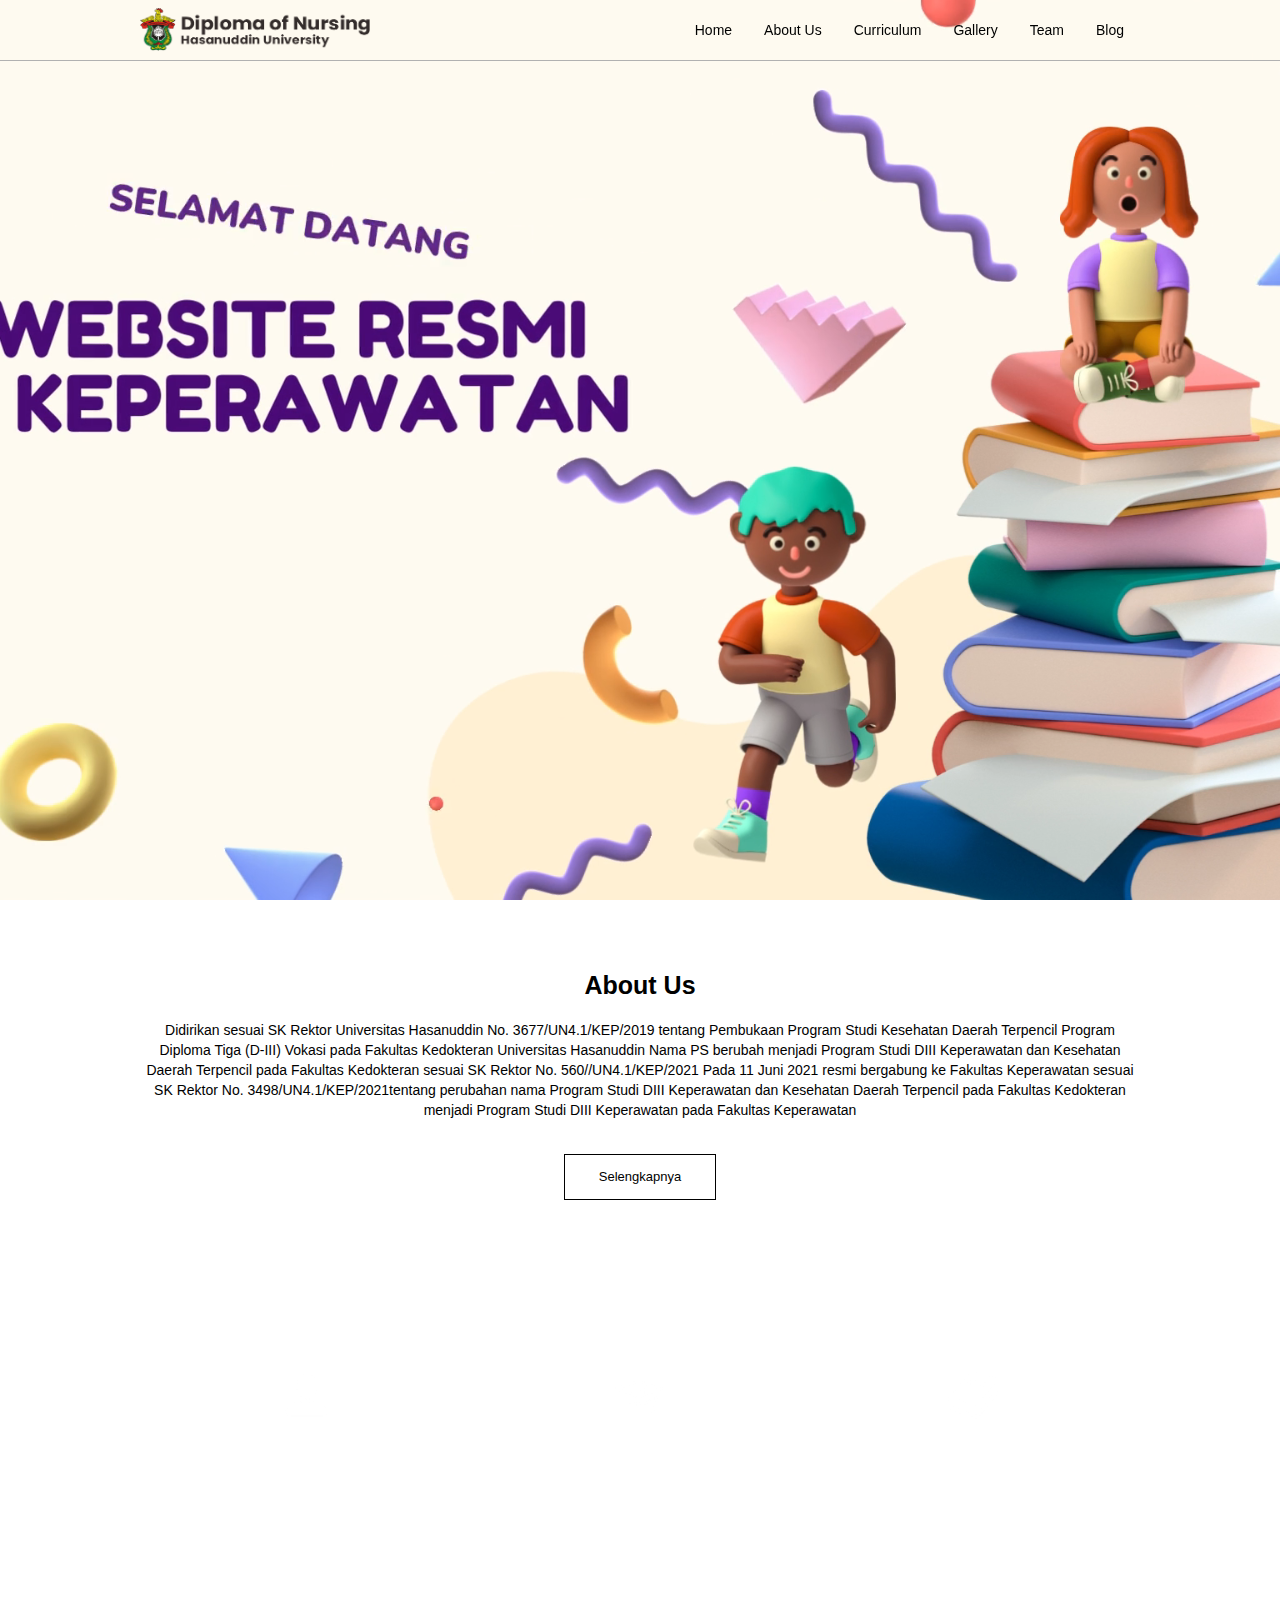
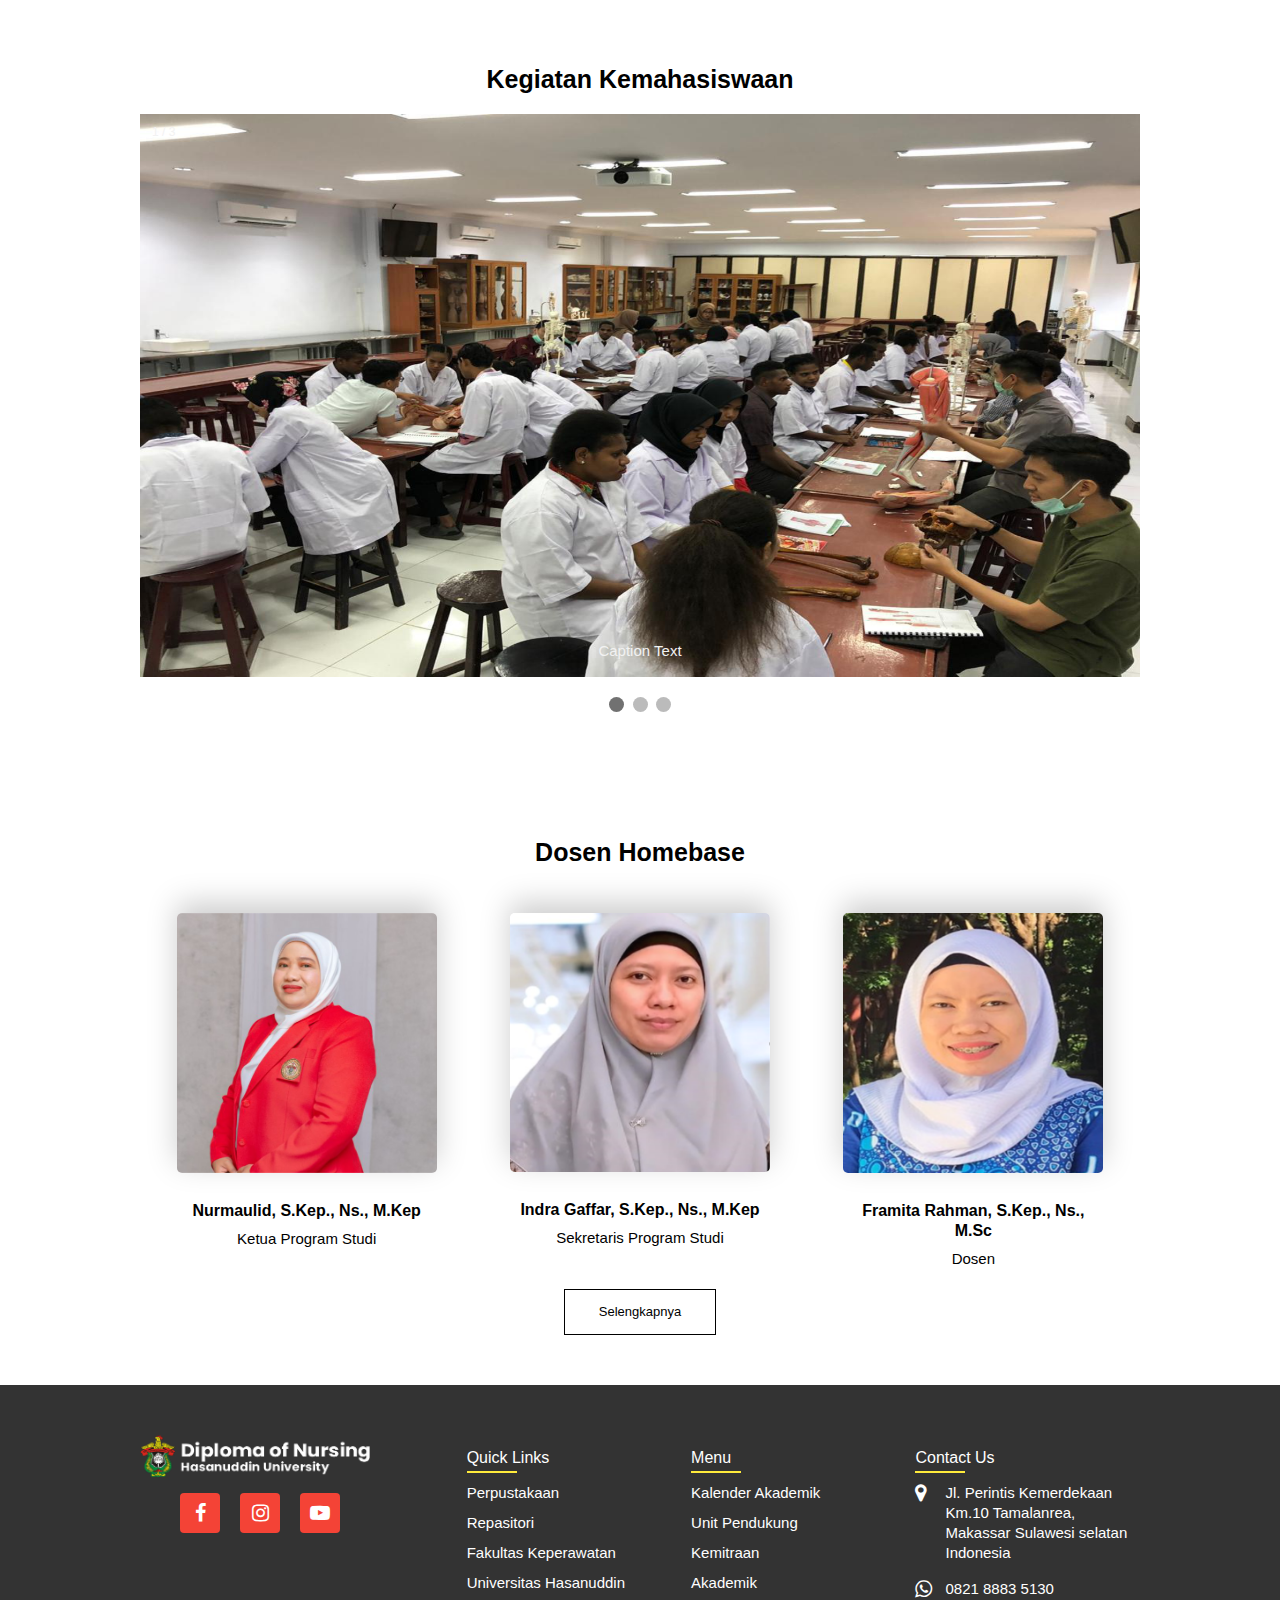
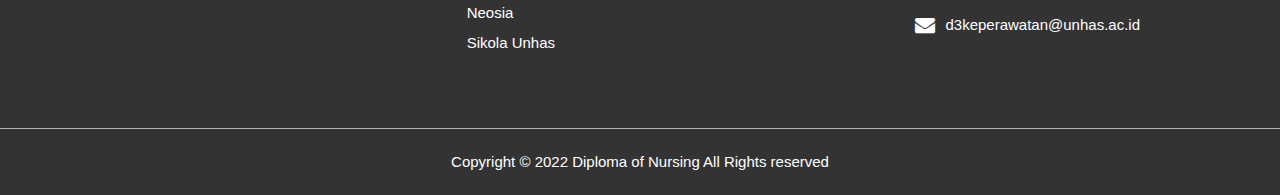
==== index.html @ bcc49b13 "Update index.html" ====
<!DOCTYPE html>
<html lang="en">
  <head>
    <meta charset="UTF-8" />
    <meta http-equiv="X-UA-Compatible" content="IE=edge" />
    <meta name="viewport" content="width=device-width, initial-scale=1.0" />
    <title>DIII Keperawatan Unhas</title>
    <link rel="icon" type="image/x-icon" href="gambar/logo.png" />
    <link rel="stylesheet" href="style.css" />
    <link rel="stylesheet" href="https://cdnjs.cloudflare.com/ajax/libs/font-awesome/4.7.0/css/font-awesome.min.css" />
    <link rel="stylesheet" href="https://cdnjs.cloudflare.com/ajax/libs/font-awesome/4.7.0/css/font-awesome.min.css">
  </head>
  <body>

  <!--Awal Navbar-->
    <nav>
      <div class="layar-dalam">
        <div class="logo">
          <a href=""><img src="gambar/logo2.png" class="putih" /></a>
          <a href=""><img src="gambar/logo2.png" class="hitam" /></a>
          </div>
          <div class="menu">
          <a href="#" class="tombol-menu">
            <span class="garis"></span>
            <span class="garis"></span>
            <span class="garis"></span>
          </a>
          <ul>
            <li><a href="index.html">Home</a></li>
            <li><a href="about.html">About Us</a></li>
            <li><a href="curriculum.html">Curriculum</a></li>
            <li><a href="gallery.html">Gallery</a></li>
            <li><a href="team.html">Team</a></li>
            <li><a href="#blog">Blog</a></li>
          </ul>
        </div>
      </div>
    </nav>
  <!--Akhir Navbar-->


  <!--Header-->
    <div class="layar-penuh">
      <header id="home">
        <div class="overlay"></div>
        <video autoplay muted loop>
          <source src="gambar/welcome.mp4" type="video/mp4"/>
        </video>
      </header>

  <!--Conten About Us-->
      <main>
        <section id="aboutus">
          <div class="layar-dalam">
            <h3>About Us</h3>
            <div class="konten-isi">
              <p>
                Didirikan sesuai SK Rektor Universitas Hasanuddin No. 3677/UN4.1/KEP/2019 tentang Pembukaan Program Studi Kesehatan Daerah Terpencil Program Diploma Tiga (D-III) Vokasi pada Fakultas Kedokteran Universitas Hasanuddin Nama PS
                berubah menjadi Program Studi DIII Keperawatan dan Kesehatan Daerah Terpencil pada Fakultas Kedokteran sesuai SK Rektor No. 560//UN4.1/KEP/2021 Pada 11 Juni 2021 resmi bergabung ke Fakultas Keperawatan sesuai SK Rektor No.
                3498/UN4.1/KEP/2021tentang perubahan nama Program Studi DIII Keperawatan dan Kesehatan Daerah Terpencil pada Fakultas Kedokteran menjadi Program Studi DIII Keperawatan pada Fakultas Keperawatan
              </p>
              <a href="about.html" class="hero-btn">Selengkapnya</a>
            </div>
        </section>

  <!--Conten Angka--> 
        <section class="abuabu" id="angka">
          <h3>D.III KEPERAWATAN DALAM ANGKA</h3>
          <div class="layar-dalam angka">
            <div>
              <img src="gambar/mahasiswa.png" />
              <h6>Jumlah Mahasiswa </h6>
              <p>112 mahasiswa terdiri dari 3 angkatan yaitu 2018,2019,dan 2020</p>
            </div>
            <div>
              <img src="gambar/alumni.png" />
              <h6>Jumlah Alumni</h6>
              <p>14 alumni pertama yang merupakan angkatan 2018</p>
            </div>
            <div>
              <img src="gambar/kurikulum.png" />
              <h6>Kurikulum</h6>
              <p>terdiri atas 114 SKS dengan jumlah mata kuliah 43</p>
            </div>
          </div>
        </section>

    <!--Conten Galery-->
    <section id="gallery">
      <h3>Kegiatan Kemahasiswaan</h3>
        <div class="slideshow-container">
          <div class="mySlides fade">
            <div class="numbertext">1 / 3</div>
            <img src="gambar/galery1.jpg" style="width:100%">
            <div class="text">Caption Text</div>
          </div>
          
          <div class="mySlides fade">
            <div class="numbertext">2 / 3</div>
            <img src="gambar/galery2.jpg" style="width:100%">
            <div class="text">Caption Two</div>
          </div>
          
          <div class="mySlides fade">
            <div class="numbertext">3 / 3</div>
            <img src="gambar/galery3.png" style="width:100%">
            <div class="text">Caption Three</div>
          </div>
          
          </div>
          <br>
          
          <div style="text-align:center">
            <span class="dot"></span> 
            <span class="dot"></span> 
            <span class="dot"></span> 
          </div>
          
          <script>
          let slideIndex = 0;
          showSlides();
          
          function showSlides() {
            let i;
            let slides = document.getElementsByClassName("mySlides");
            let dots = document.getElementsByClassName("dot");
            for (i = 0; i < slides.length; i++) {
              slides[i].style.display = "none";  
            }
            slideIndex++;
            if (slideIndex > slides.length) {slideIndex = 1}    
            for (i = 0; i < dots.length; i++) {
              dots[i].className = dots[i].className.replace(" active", "");
            }
            slides[slideIndex-1].style.display = "block";  
            dots[slideIndex-1].className += " active";
            setTimeout(showSlides, 2000); // Change image every 2 seconds
          }
          </script>
      </section>
      
    <!--Conten Team--> 
        <section id="team">
          <div class="layar-dalam">
            <h3>Dosen Homebase</h3>
            <div class="tim">
              <div>
                <img src="gambar/ulid.png" />
                <h6>Nurmaulid, S.Kep., Ns., M.Kep</h6>
                <span>Ketua Program Studi</span>
              </div>
              <div>
                <img src="gambar/indra.png" />
                <h6>Indra Gaffar, S.Kep., Ns., M.Kep</h6>
                <span>Sekretaris Program Studi</span>
              </div>
              <div>
                <img src="gambar/mita.png" />
                <h6>Framita Rahman, S.Kep., Ns., M.Sc</h6>
                <span>Dosen</span>
              </div>
            </div>
            <a href="team.html" class="hero-btn">Selengkapnya</a>
          </div>
        </section>


<!--Awal Footer-->
<footer>
  <div class="layar-dalam">
    <div class="container">
      <div class="sec aboutus">
        <img src="gambar/logo1.png" alt="">
        <ul class="sci">
          <li><a href="#"><i class="fa fa-facebook"></i></a></li>
          <li><a href="#"><i class="fa fa-instagram"></i></a></li>
          <li><a href="#"><i class="fa fa-youtube-play"></i></a></li>
        </ul>
      </div>
      <div class="sec quicklinks">
        <h2>Quick Links</h2>
        <ul>
          <li><a href="https://library.unhas.ac.id/">Perpustakaan</a></li>
          <li><a href="http://repository.unhas.ac.id/">Repasitori</a></li>
          <li><a href="https://nursing.unhas.ac.id/">Fakultas Keperawatan</a></li>
          <li><a href="https://www.unhas.ac.id/">Universitas Hasanuddin</a></li>
          <li><a href="https://neosia.unhas.ac.id/">Neosia</a></li>
          <li><a href="https://sikola.unhas.ac.id/">Sikola Unhas</a></li>
        </ul>
      </div>
      <div class="sec quicklinks">
        <h2>Menu</h2>
        <ul>
          <li><a href="https://www.unhas.ac.id/kalender-akademik/">Kalender Akademik</a></li>
          <li><a href="#">Unit Pendukung</a></li>
          <li><a href="#">Kemitraan</a></li>
          <li><a href="#">Akademik</a></li>
      </ul>
      </div>
      <div class="sec contact">
        <h2>Contact Us</h2>
        <ul class="info">
          <li>
            <span><i class="fa fa-map-marker"></i></span>
            <span>Jl. Perintis Kemerdekaan Km.10 Tamalanrea, Makassar Sulawesi selatan Indonesia</span>
          </li>
          <li>
            <span><i class="fa fa-whatsapp"></i></span><a href="https://wa.me/082188835130">0821 8883 5130</a>
          </li>
          <li>
            <span><i class="fa fa-envelope" aria-hidden="true"></i></span><a href="mailto:d3keperawatan@unhas.ac.id">d3keperawatan@unhas.ac.id</a>
          </li>
        </ul>
      </div>
    </div>
  </div>
</footer>
  <div class="copyrightText">
    <p>Copyright © 2022 Diploma of Nursing All Rights reserved </p>
  </div>
    <script src="https://code.jquery.com/jquery-3.6.0.min.js" integrity="sha256-/xUj+3OJU5yExlq6GSYGSHk7tPXikynS7ogEvDej/m4=" crossorigin="anonymous"></script>
    <script src="javascript.js"></script>
  </body>
</html>
<!--Akhir Footer-->
---- style.css ----
/* Pengaturan Umum */
* {
  font-family: 'Poppins', sans-serif;
  line-height: 20px;
  font-size: 15px;
}

html {
  margin: 0;
  padding: 0;
  scroll-behavior: smooth;
}
body {
  margin: 0px;
  padding: 0px;
}
.layar-dalam {
  width: 1000px;
  margin: auto;
}
.layar-penuh {
  width: 100%;
}

/* pengaturan Navbar */
nav {
  z-index: 100;
  color: #fff;
  text-align: center;
  position: fixed;
  border-bottom: 1px solid #b1b1b1;
  line-height: 60px;
  width: 100%;
  transition: background-color 0.5s ease;
}
nav.putih {
  background-color: #fff;
}
nav .logo {
  float: left;
  position: relative;
  line-height: 55px;
  text-align: center;
}
nav .logo img {
  vertical-align: middle;
  width: 230px;
}

nav .menu {
  float: right;
  height: 60px;
  max-width: 600px;
}

nav .menu ul {
  list-style-type: none;
  margin: 0;
  padding: 0;
  display: flex;
}

nav .menu ul li {
  list-style-type: none;
  float: left;
  line-height: 60px;
}

nav ul li a {
  color: black;
  text-align: center;
  padding: 0px 16px 0px 16px;
  text-decoration: none;
  font-size: 14px;
}

nav ul li a:hover {
  text-decoration: underline;
}

/* Pengaturan Header */
header {
  position: relative;
  height: 100vh;
  width: 100%;
  overflow: hidden;
  z-index: 2;
}
header video {
  position: absolute;
  top: 0;
  left: 0;
  object-fit: cover;
  z-index: -2;
  width: 100%;
  height: 100%;
}
header .intro {
  z-index: 100;
  color: #fff;
  text-align: center;
  position: relative;
  top: 50%;
}
header .intro h3 {
  font-size: 50px;
  margin: 0;
  padding: 0;
}
.tombol {
  background-color: #c86b85;
  height: 40px;
  line-height: 42px;
  color: #fff;
  text-decoration: none;
  display: inline-block;
  padding: 0px 20px 0px 20px;
  font-size: 15px;
  border-radius: 4px;
}
header .overlay {
  position: absolute;
  top: 0;
  left: 0;
  background-color: #000;
  opacity: 50%;
  z-index: -1;
}
.tombol-menu {
  position: absolute;
  top: 1.7rem;
  right: 1rem;
  flex-direction: column;
  justify-content: space-between;
  width: 30px;
  height: 20px;
}
.tombol-menu .garis {
  height: 3px;
  background-color: #fff;
}
section {
  padding: 50px 0px 50px 0px;
}
section h3 {
  font-size: 25px;
  text-align: center;
}
section p {
  font-size: 14px;
  text-align: center;
}
section h3::after {
  content: '';
  width: 52px;
  display: block;
  margin: 20px auto;
}
@media screen and (max-width: 991.98px) {
  header {
    height: 40vh;
  }
}

/* Pengaturan Sub-header */
.sub-header {
  height: 40vh;
  width: 100%;
  background-image: linear-gradient(rgba(4, 9, 30, 0.7), rgba(4, 9, 30, 0.7)), url(gambar/banner.png);
  background-position: center;
  background-size: cover;
  text-align: center;
  color: #fff;
}
.sub-header h1 {
  margin-top: 100px;
  text-align: center;
  font-size: 50px;
}
@media screen and (max-width: 991.98px) {
  .sub-header h1 {
    font-size: 25px;
  }
}

/*----text box----*/
.text-box {
  width: 100%;
  color: #fff;
  position: absolute;
  top: 50%;
  left: 50%;
  transform: translate(-50%, -50%);
  text-align: center;
}
.text-box h1 {
  font-size: 62px;
}
.text-box p {
  margin: 20px 0 40px;
  font-size: 14px;
  color: #fff;
}
.hero-btn {
  display: inline-block;
  text-decoration: none;
  color: black;
  border: 1px solid black;
  padding: 12px 34px;
  font-size: 13px;
  background: transparent;
  position: relative;
  cursor: pointer;
  margin-top: 2%;
}
.hero-btn:hover {
  border: 1px solid #f44336;
  background: #f44336;
  transition: 1s;
}

nav .fa {
  display: none;
}

@media screen and (max-width: 991.98px) {
  .text-box h1 {
    font-size: 25px;
    position: relative;
  }
}
/*----------Gallery--------*/
* {
  box-sizing: border-box;
}
body {
  font-family: Verdana, sans-serif;
}
.mySlides {
  display: none;
}
img {
  vertical-align: middle;
  width: 100px;
}

/* Slideshow container */
.slideshow-container {
  max-width: 1000px;
  position: relative;
  margin: auto;
}

/* Caption text */
.text {
  color: #f2f2f2;
  font-size: 15px;
  padding: 8px 12px;
  position: absolute;
  bottom: 8px;
  width: 100%;
  text-align: center;
}

/* Number text (1/3 etc) */
.numbertext {
  color: #f2f2f2;
  font-size: 12px;
  padding: 8px 12px;
  position: absolute;
  top: 0;
}

/* The dots/bullets/indicators */
.dot {
  height: 15px;
  width: 15px;
  margin: 0 2px;
  background-color: #bbb;
  border-radius: 50%;
  display: inline-block;
  transition: background-color 0.6s ease;
}

.active {
  background-color: #717171;
}

/* Fading animation */
.fade {
  animation-name: fade;
  animation-duration: 1.5s;
}

@keyframes fade {
  from {
    opacity: 0.4;
  }
  to {
    opacity: 1;
  }
}

/* On smaller screens, decrease text size */
@media only screen and (max-width: 300px) {
  .text {
    font-size: 11px;
  }
}

/* Pengaturan Umum Conten */
#aboutus,
#team,
#blog {
  text-align: center;
}
section p.ringkasan {
  font-style: italic;
  font-size: 18px;
  color: #ababab;
}
section .konten-isi p {
  font-style: normal;
}
section .konten-isi ol {
  text-align: justify;
}
nav.putih {
  background-color: #fff;
}
nav.putih .tombol-menu .garis {
  background-color: #333;
}
nav.putih ul li a {
  color: #333;
}
nav .logo img.hitam {
  display: none;
}
section.abuabu {
  background-image: linear-gradient(rgba(4, 9, 30, 0.7), rgba(4, 9, 30, 0.7)), url(gambar/banner.png);
  background-attachment: fixed;
  background-position: center;
  background-size: cover;
  color: white;
}
.abu-abu h3 {
  font-size: 25px;
  text-align: center;
}
/* Pengaturan Conten */
.angka,
.tim,
.blog {
  display: flex;
  flex-direction: row;
  justify-content: space-around;
}
.angka h6,
.tim h6 {
  margin: 0px;
  margin-top: 20px;
  padding: 8px;
  font-size: 16px;
  font-weight: bold;
}
.angka img {
  width: 50px;
}
.angka div,
.tim div {
  text-align: center;
  width: 26%;
}
.tim img {
  width: 100%;
  box-shadow: 0px -10px 30px #ccc;
  border-radius: 5px;
  margin-top: 10%;
}
.blog .area {
  width: 47%;
  box-shadow: 0px -10px 30px #ccc;
  border-radius: 5px;
  display: flex;
  flex-direction: row;
  justify-content: space-between;
}
.blog div.area div {
  width: 50%;
}
.blog .area .gambar {
  border-radius: 5px 0px 0px 5px;
  background-repeat: no-repeat;
  background-size: cover;
  background-position: center;
  height: 300px;
}
.blog .area .text article {
  padding: 40px;
}
.blog .area .text article h4 {
  margin: 0px;
}
.blog .area .text article a {
  color: #333;
  text-decoration: none;
  transition: color 0.5s ease;
}
.blog .area .text article a:hover {
  color: #ccc;
}

@media screen and (max-width: 991.98px) {
  .layar-dalam {
    width: 90%;
  }
  nav .menu ul {
    display: none;
    margin-top: 60px;
    position: absolute;
    top: 0;
    left: 0;
    width: 100%;
  }
  nav .menu ul li {
    width: 100%;
    border-bottom: 1px solid #ccc;
    background-color: #fff;
    line-height: 40px;
  }
  nav .menu ul li a {
    color: #333;
  }
  .tombol-menu {
    display: flex;
  }
  .blog .area {
    display: block;
  }
  .blog div.area div {
    width: 100%;
  }
  .blog .area .gambar {
    border-radius: 5px 5px 0px 0px;
    height: 200px;
  }
  .angka {
    display: block;
  }
  .angka div {
    width: 100%;
    padding-bottom: 30px;
  }
}

/*------Pengaturan curriculum--------*/
table,
th,
td {
  border: 1px solid black;
  border-collapse: collapse;
  text-align: center;
}
.tabel h1 {
  font-size: 20px;
  margin-top: 5%;
  text-align: center;
  color: red;
}

/*----------Footer---------*/
footer {
  position: relative;
  width: 100%;
  height: auto;
  padding: 50px 100px;
  background: #333;
}
footer h2 {
  font-size: 16px;
}
footer .container {
  width: 100%;
  display: grid;
  grid-template-columns: 1.5fr 1fr 1fr 1fr;
  grid-gap: 20px;
}
footer .container img {
  width: 230px;
}
footer .container .sec h2 {
  position: relative;
  color: #fff;
  font-weight: 500;
  margin-bottom: 15px;
}
footer .container .sec h2::before {
  content: '';
  position: absolute;
  bottom: -5px;
  left: 0;
  width: 50px;
  height: 2px;
  background: #ffeb3b;
}
.sci {
  margin-top: 20;
  display: grid;
  grid-template-columns: repeat(4, 50px);
  grid-gap: 10px;
}
.sci li {
  list-style: none;
}
.sci li a {
  display: inline-block;
  width: 40px;
  height: 40px;
  background: #f44336;
  display: grid;
  align-content: center;
  justify-content: center;
  text-decoration: none;
  border-radius: 4px;
}
.sci li a:hover {
  background: #fc807e;
}
.sci li a .fa {
  color: #fff;
  font-size: 20px;
}
.quicklinks {
  position: relative;
}
.quicklinks li {
  list-style: none;
}
.quicklinks li a {
  color: #fff;
  text-decoration: none;
  margin-bottom: 10px;
  display: inline-block;
  margin-left: -40px;
}
.quicklinks li a:hover {
  color: #ffeb3b;
}
.info {
  position: relative;
}
.info li {
  display: grid;
  grid-template-columns: 30px 1fr;
  margin-bottom: 16px;
  margin-left: -40px;
}
.info li span:nth-child(1) {
  color: #fff;
  font-size: 20px;
}
.info li span {
  color: #fff;
}
.info a {
  color: #fff;
  text-decoration: none;
}
.info a:hover {
  color: #ffeb3b;
}
.copyrightText {
  width: 100%;
  background: #333;
  padding: 8px 100px;
  text-align: center;
  color: #fff;
  border-top: 1px solid #b1b1b1;
}

@media (max-width: 991px) {
  footer {
    padding: 40px;
  }
  footer.container {
    grid-template-columns: repeat(2, 1fr);
  }
  .copyrightText {
    width: 100%;
    background: #333;
    padding: 8px 40px;
  }
}
@media (max-width: 768px) {
  footer .container {
    grid-template-columns: repeat(1, 1fr);
  }
}
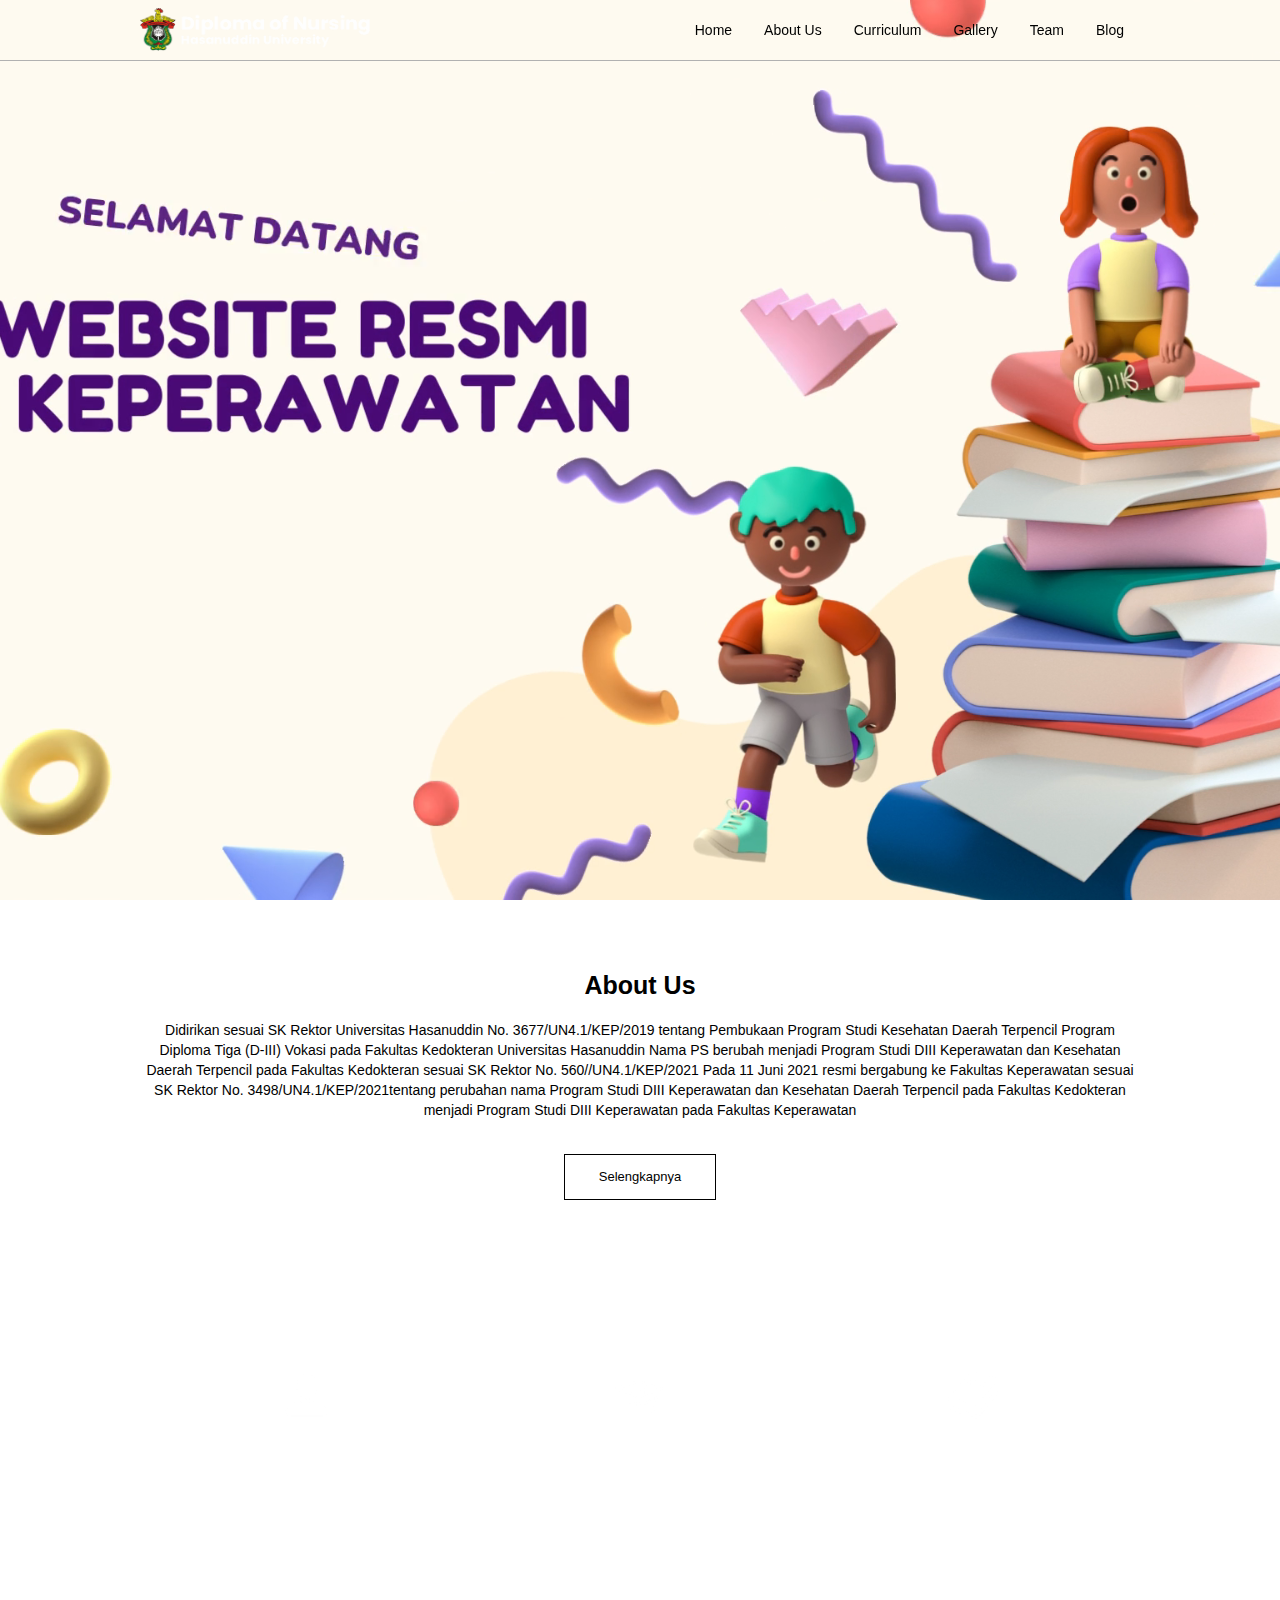
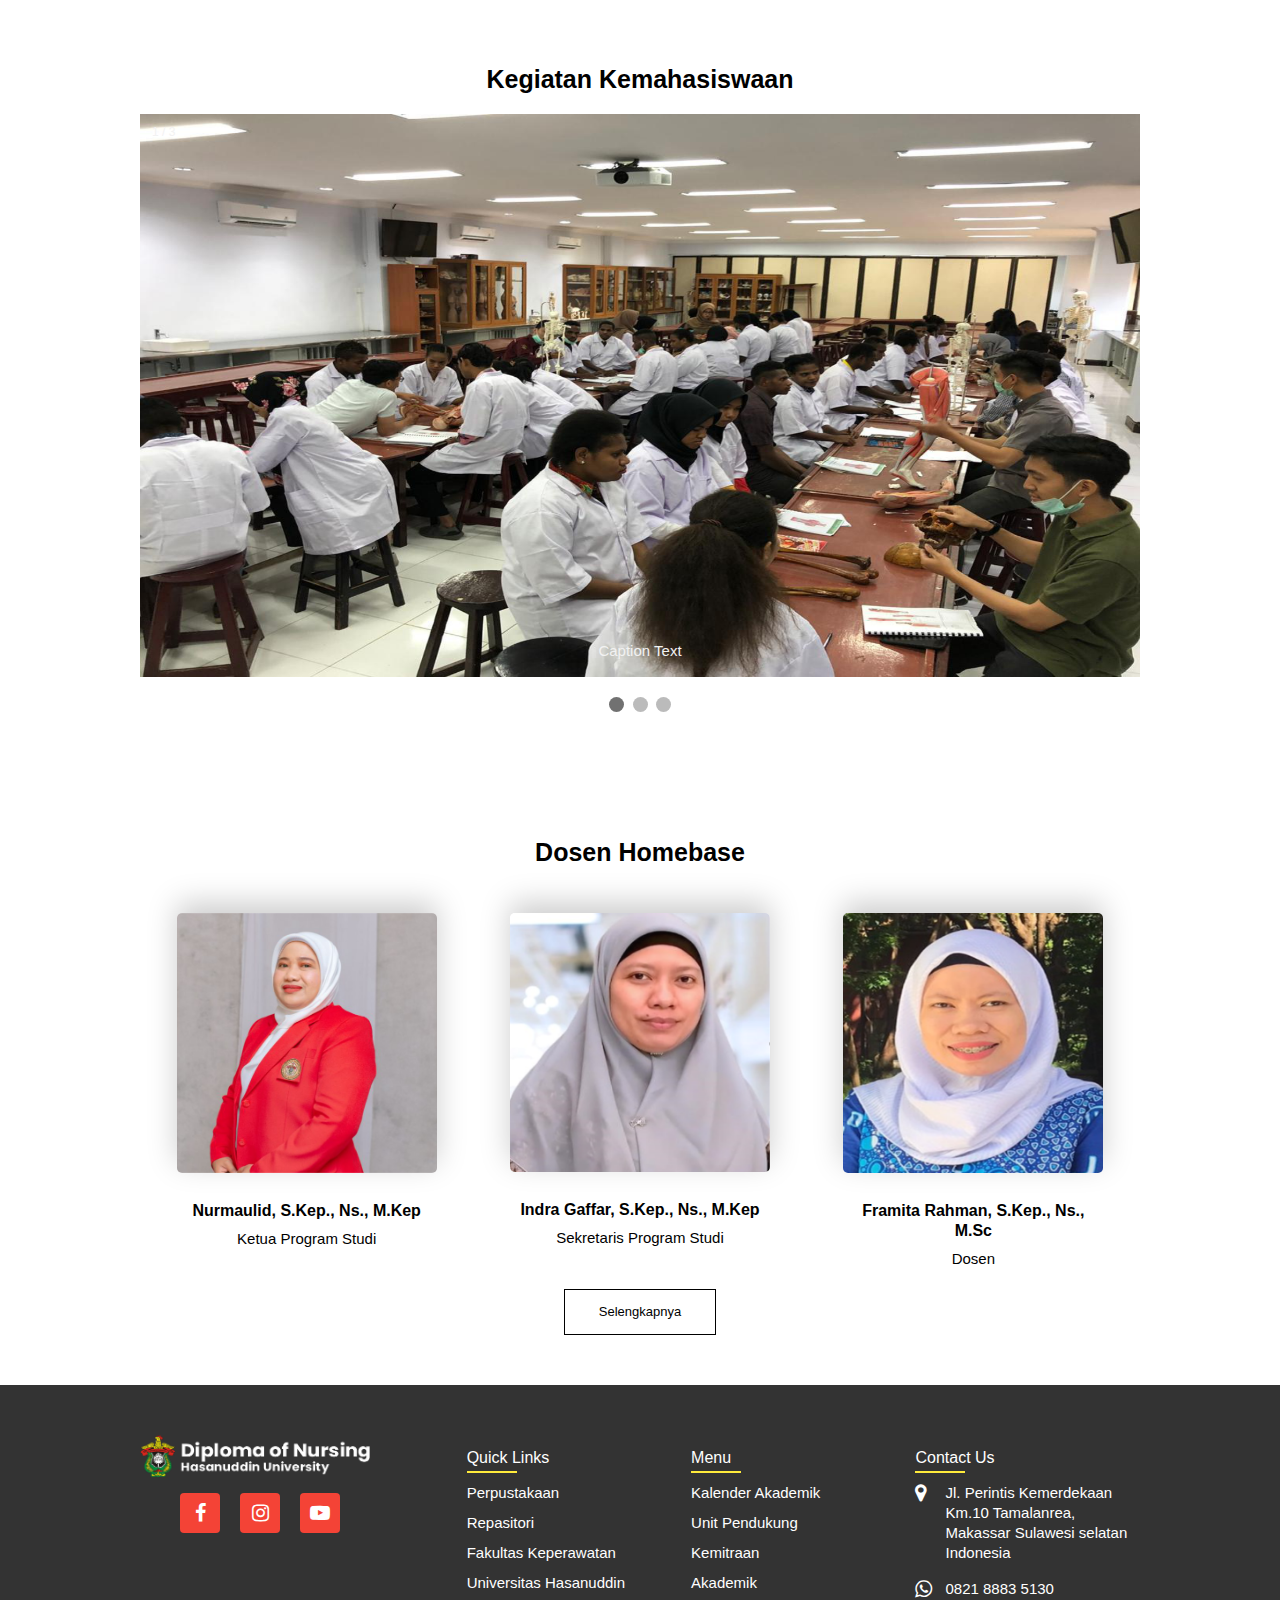
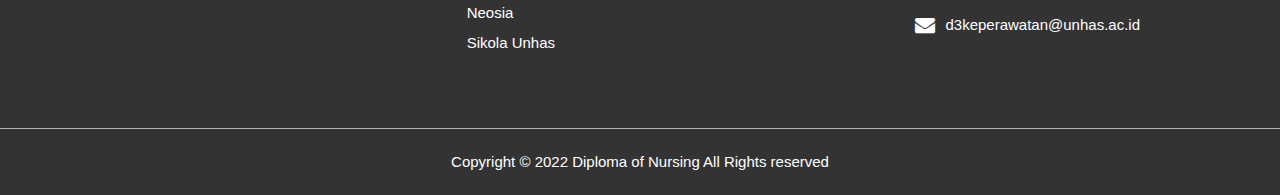
==== commit 3752bc60: "Update index.html" ====
--- a/index.html
+++ b/index.html
@@ -16,7 +16,7 @@
     <nav>
       <div class="layar-dalam">
         <div class="logo">
-          <a href=""><img src="gambar/logo2.png" class="putih" /></a>
+          <a href=""><img src="gambar/logo1.png" class="putih" /></a>
           <a href=""><img src="gambar/logo2.png" class="hitam" /></a>
           </div>
           <div class="menu">
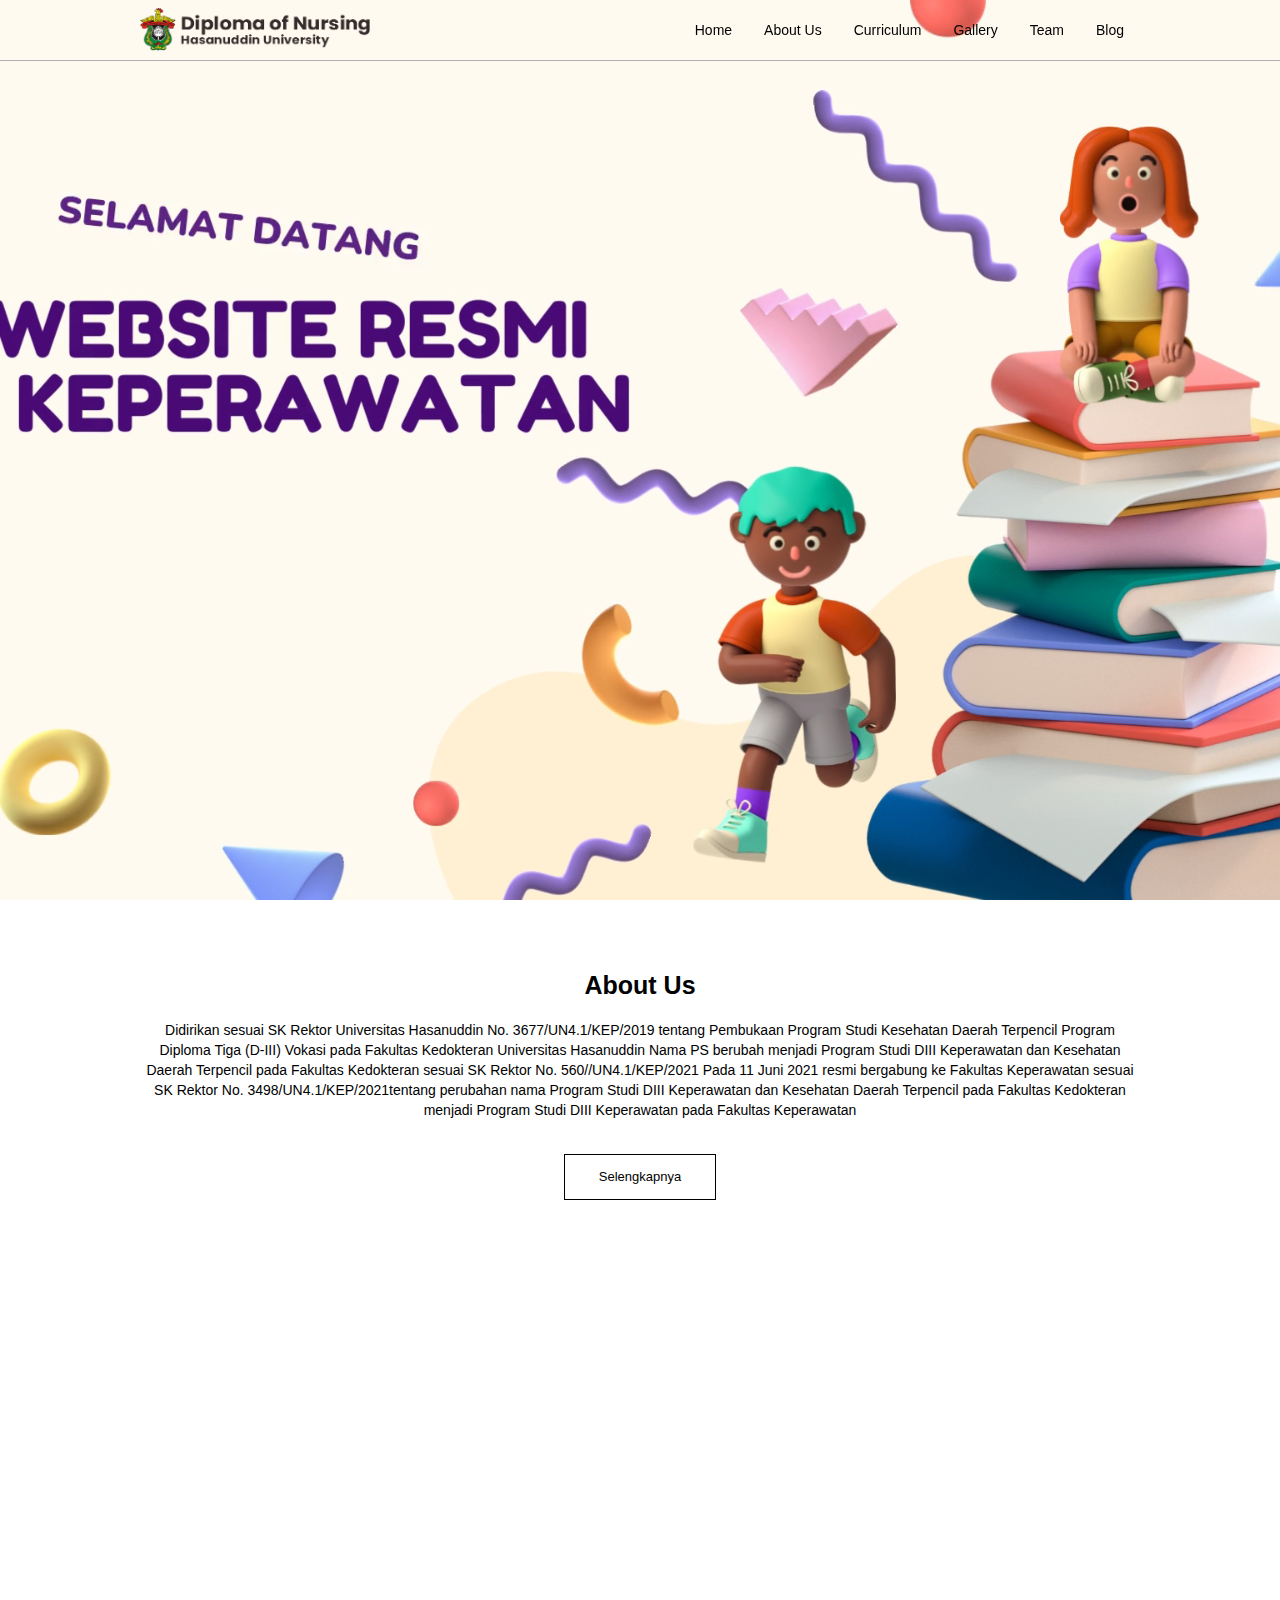
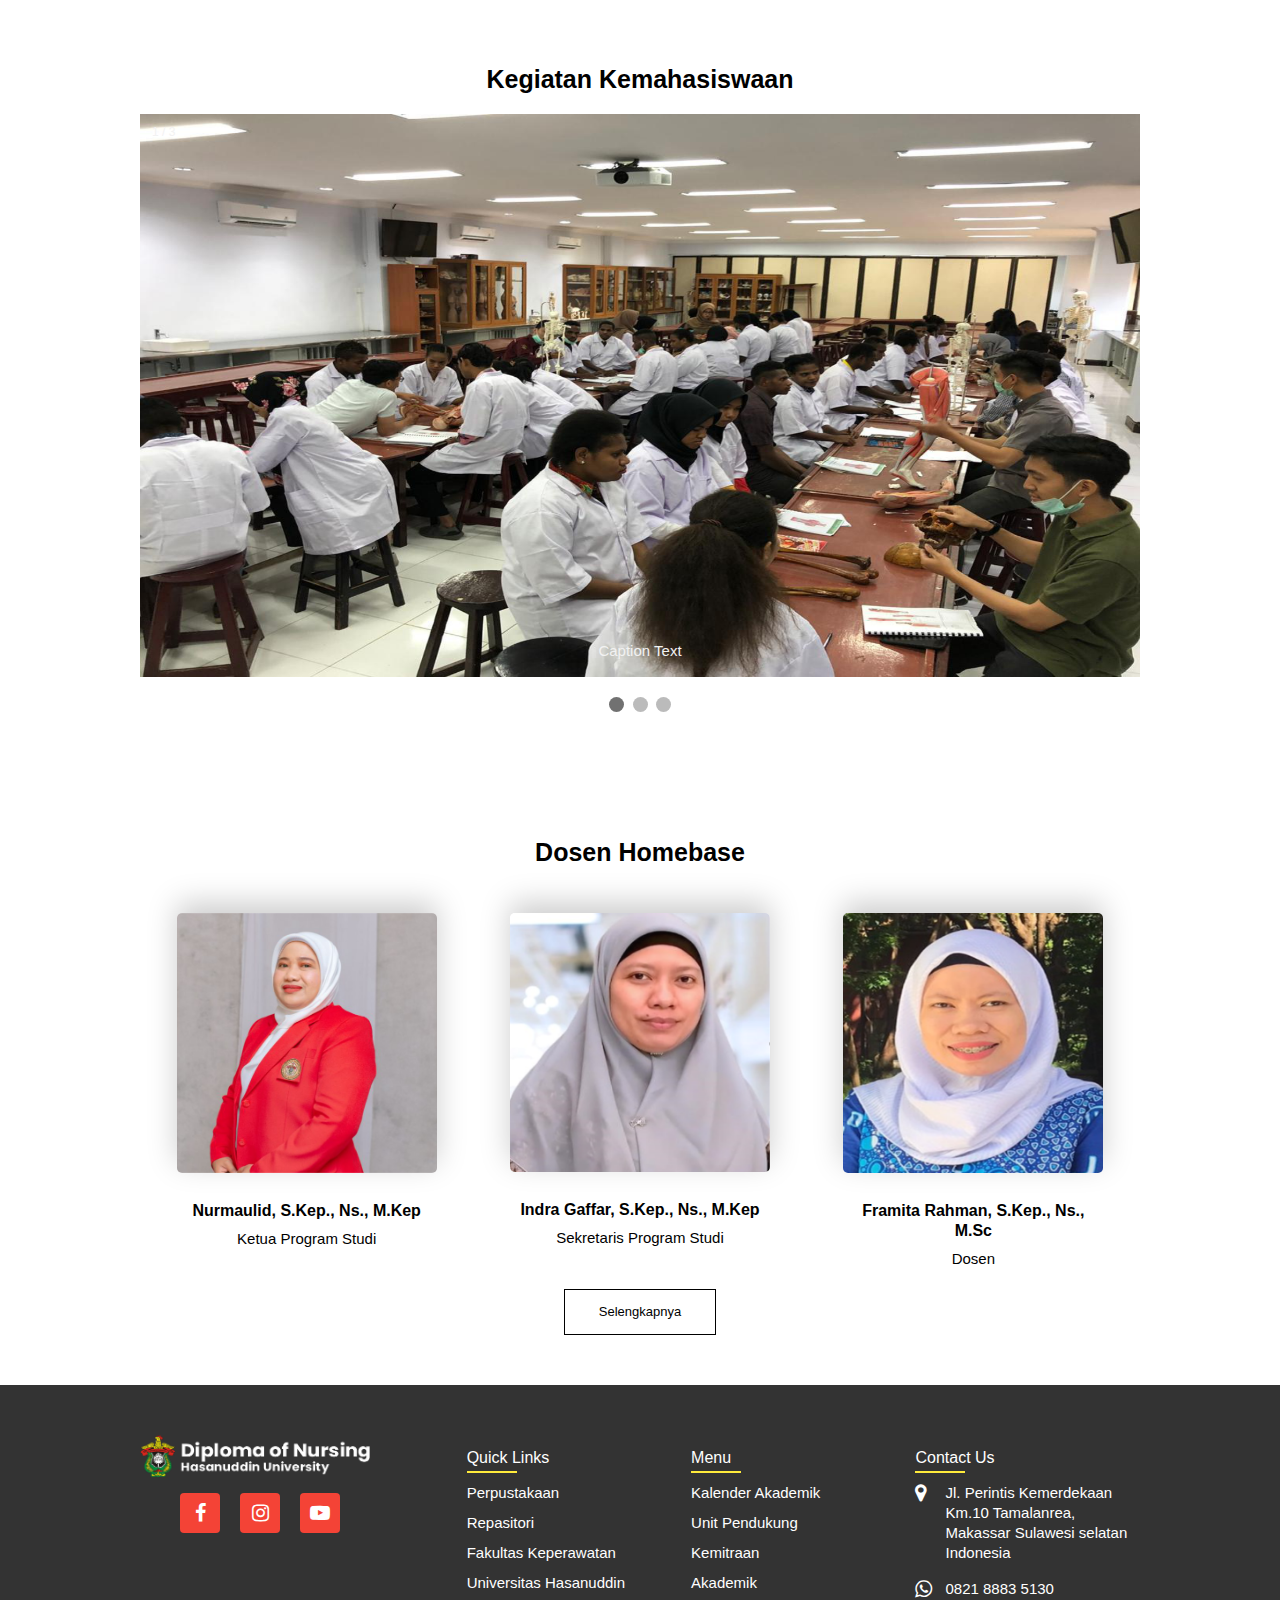
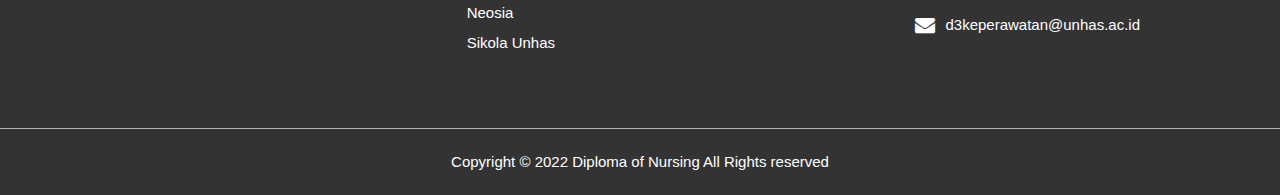
==== commit b086b500: "ganti logo" ====
--- a/index.html
+++ b/index.html
@@ -16,7 +16,7 @@
     <nav>
       <div class="layar-dalam">
         <div class="logo">
-          <a href=""><img src="gambar/logo1.png" class="putih" /></a>
+          <a href=""><img src="gambar/logo2.png" class="putih" /></a>
           <a href=""><img src="gambar/logo2.png" class="hitam" /></a>
           </div>
           <div class="menu">
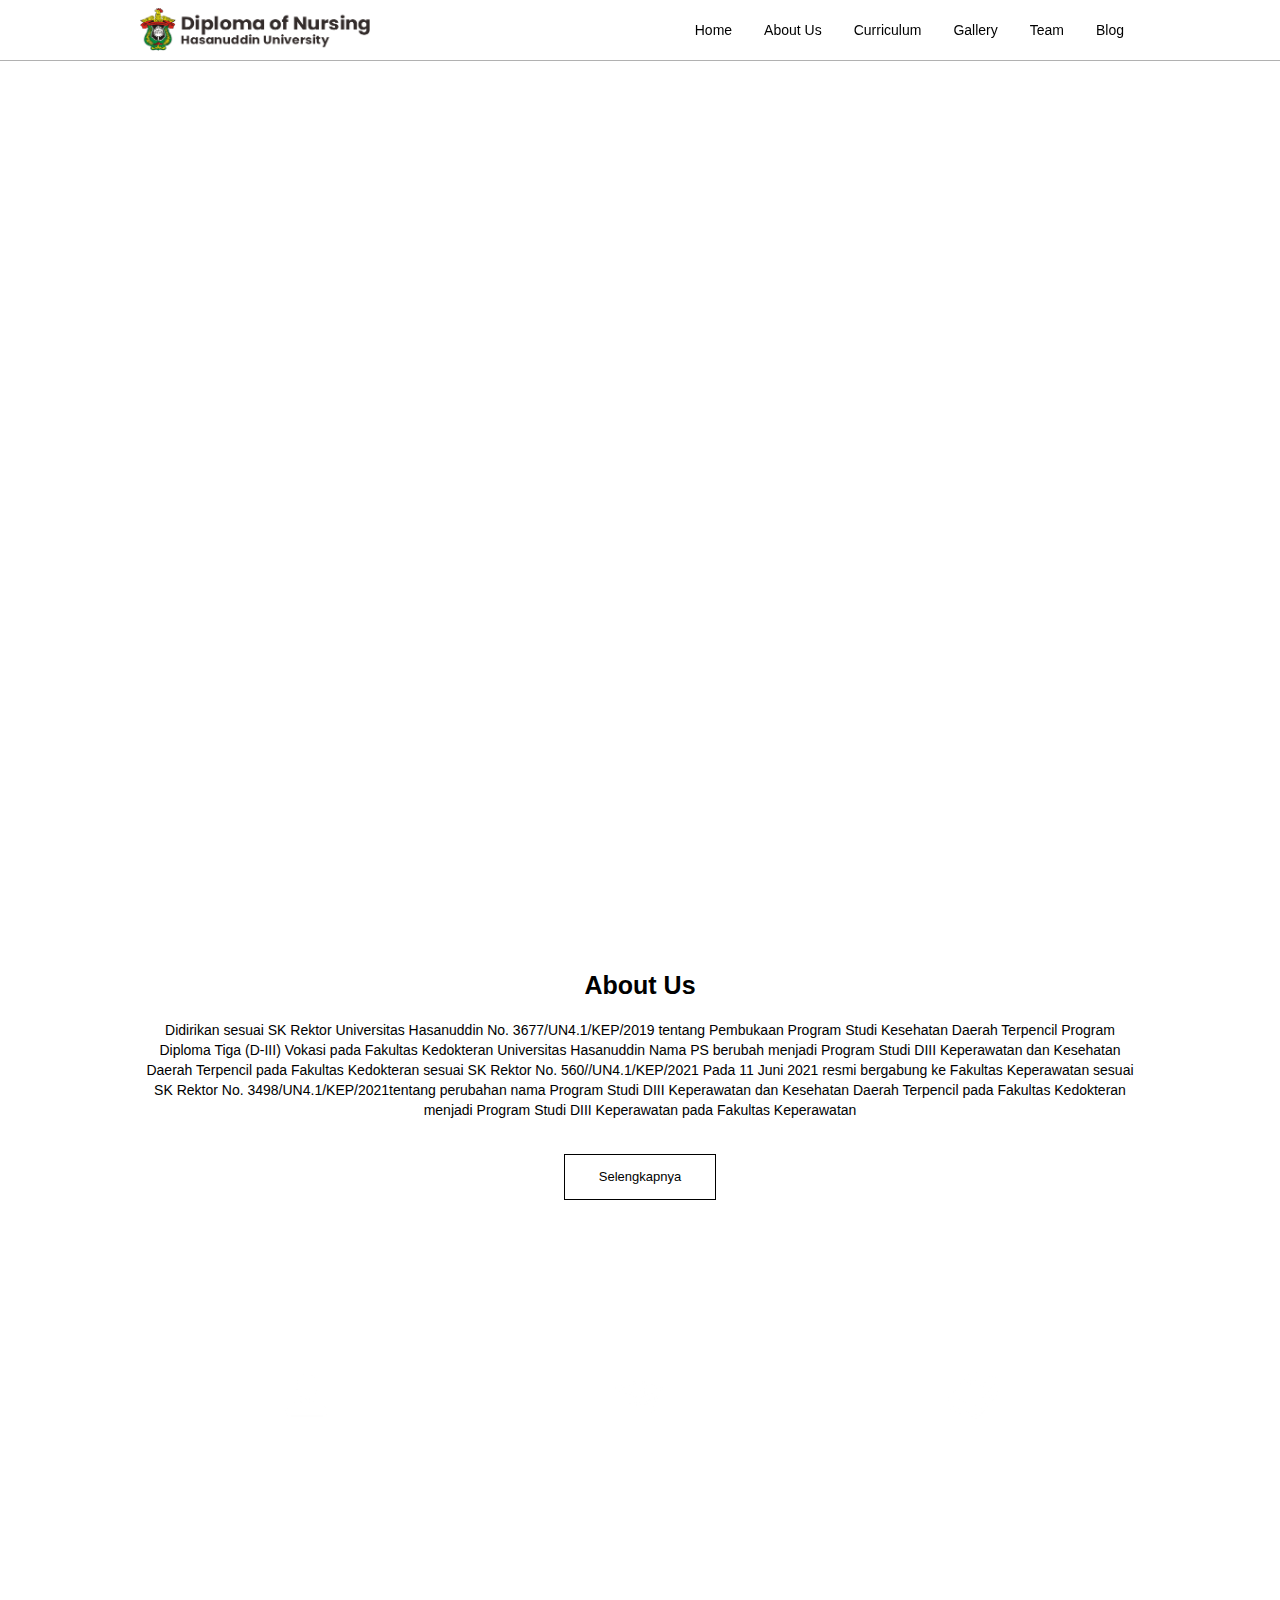
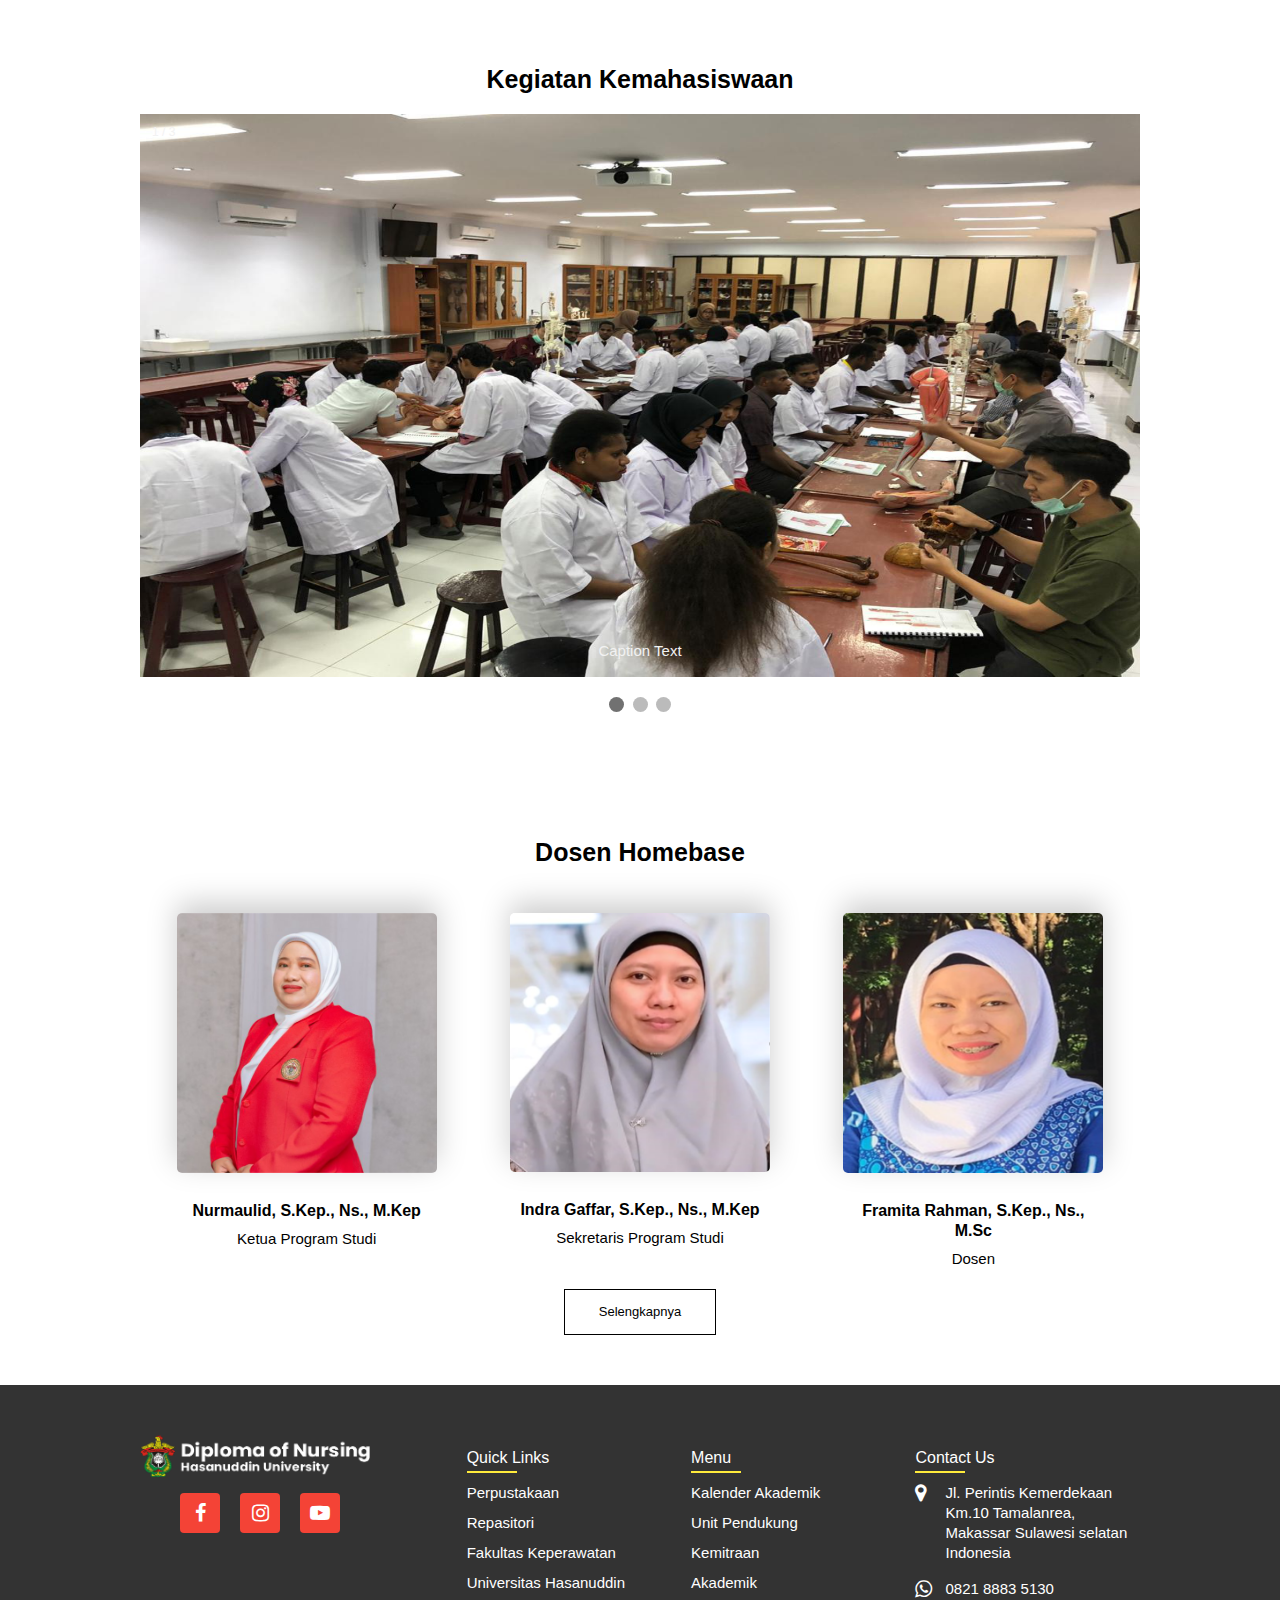
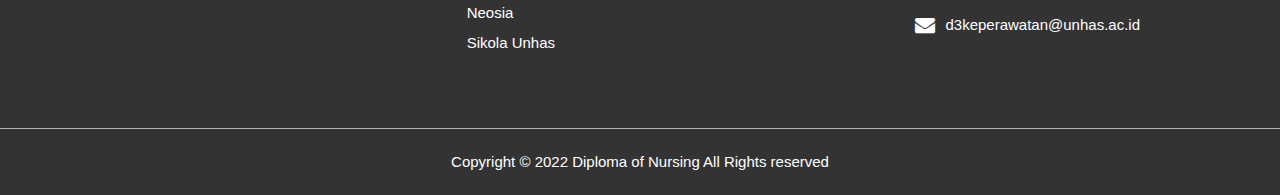
==== commit da65cae9: "upload vidio welcome" ====
--- a/index.html
+++ b/index.html
@@ -44,7 +44,7 @@
       <header id="home">
         <div class="overlay"></div>
         <video autoplay muted loop>
-          <source src="gambar/welcome.mp4" type="video/mp4"/>
+          <source src="https://user-images.githubusercontent.com/63300816/206856480-0481fdde-28c7-4b57-a6eb-d6b5e6a13818.mp4" type="video/mp4"/>
         </video>
       </header>
 
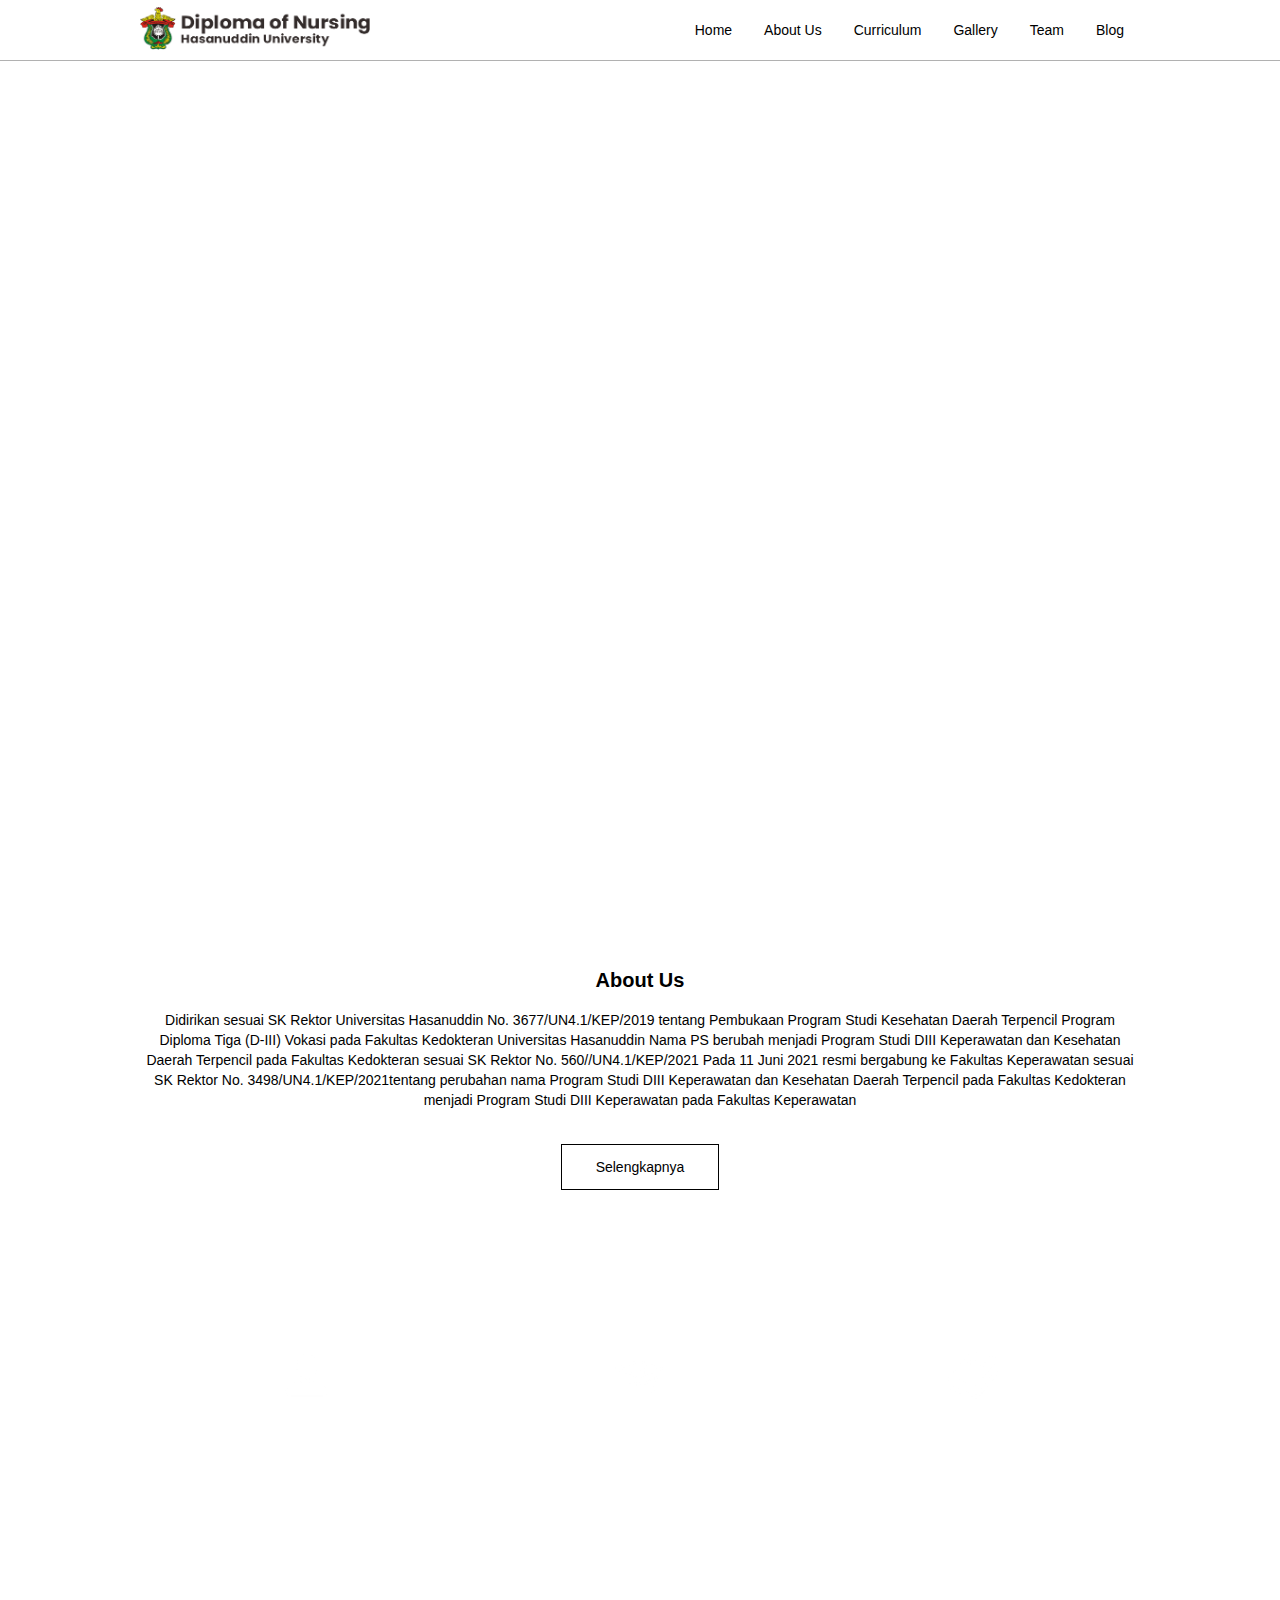
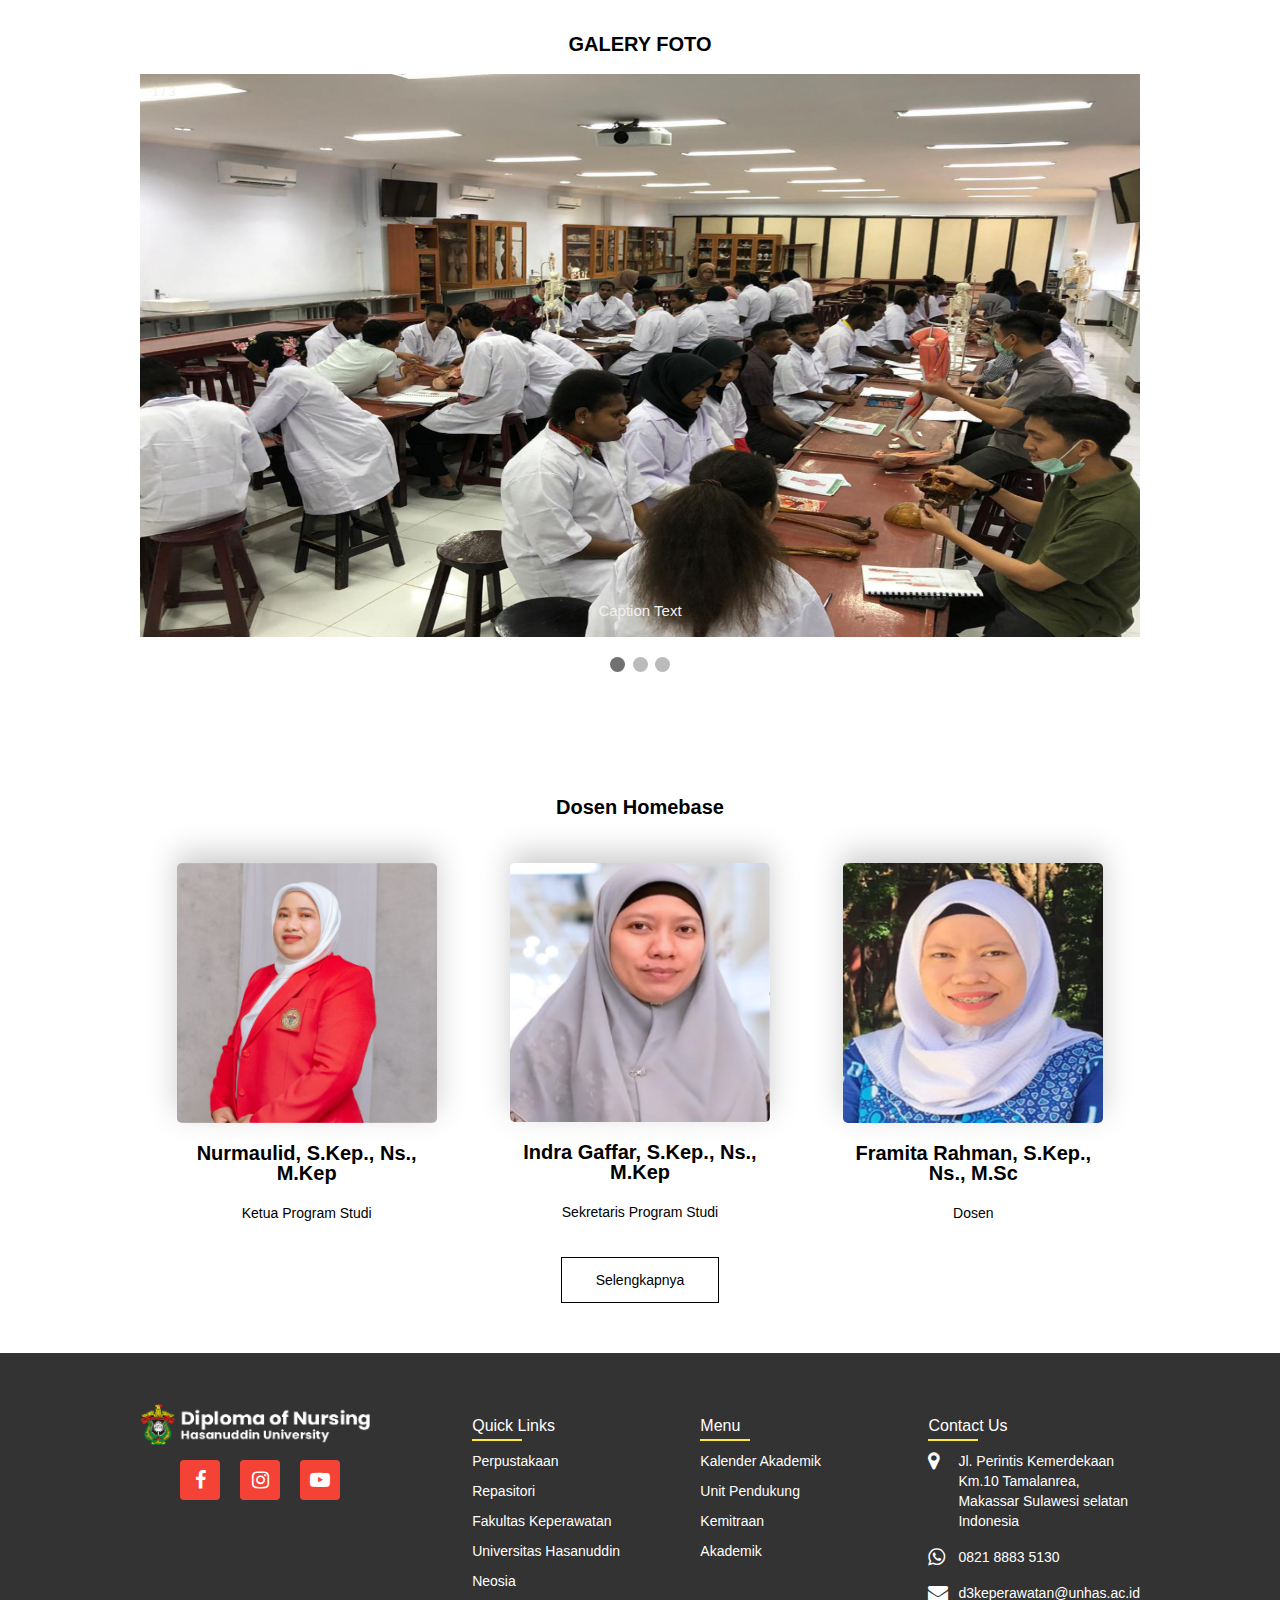
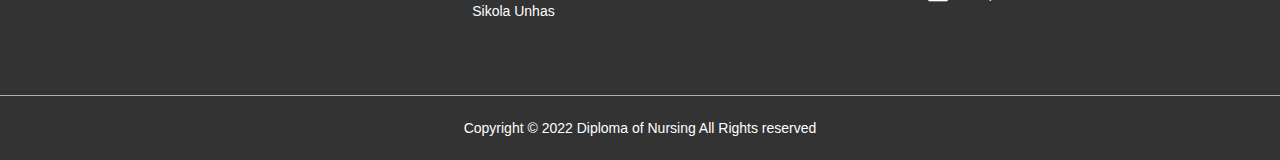
==== commit e0c2b564: "modif logo" ====
--- a/index.html
+++ b/index.html
@@ -44,7 +44,7 @@
       <header id="home">
         <div class="overlay"></div>
         <video autoplay muted loop>
-          <source src="https://user-images.githubusercontent.com/63300816/206856480-0481fdde-28c7-4b57-a6eb-d6b5e6a13818.mp4" type="video/mp4"/>
+          <source src=https://user-images.githubusercontent.com/63300816/206857207-38dec890-1ea1-4246-9f98-a13e46c43a6f.mp4 type="video/mp4"/>
         </video>
       </header>
 
@@ -69,17 +69,17 @@
           <div class="layar-dalam angka">
             <div>
               <img src="gambar/mahasiswa.png" />
-              <h6>Jumlah Mahasiswa </h6>
+              <h3>Jumlah Mahasiswa </h3>
               <p>112 mahasiswa terdiri dari 3 angkatan yaitu 2018,2019,dan 2020</p>
             </div>
             <div>
               <img src="gambar/alumni.png" />
-              <h6>Jumlah Alumni</h6>
+              <h3>Jumlah Alumni</h3>
               <p>14 alumni pertama yang merupakan angkatan 2018</p>
             </div>
             <div>
               <img src="gambar/kurikulum.png" />
-              <h6>Kurikulum</h6>
+              <h3>Kurikulum</h3>
               <p>terdiri atas 114 SKS dengan jumlah mata kuliah 43</p>
             </div>
           </div>
@@ -87,7 +87,7 @@
 
     <!--Conten Galery-->
     <section id="gallery">
-      <h3>Kegiatan Kemahasiswaan</h3>
+      <h3>GALERY FOTO</h3>
         <div class="slideshow-container">
           <div class="mySlides fade">
             <div class="numbertext">1 / 3</div>
@@ -146,18 +146,18 @@
             <div class="tim">
               <div>
                 <img src="gambar/ulid.png" />
-                <h6>Nurmaulid, S.Kep., Ns., M.Kep</h6>
-                <span>Ketua Program Studi</span>
+                <h3>Nurmaulid, S.Kep., Ns., M.Kep</h3>
+                <p>Ketua Program Studi</p>
               </div>
               <div>
                 <img src="gambar/indra.png" />
-                <h6>Indra Gaffar, S.Kep., Ns., M.Kep</h6>
-                <span>Sekretaris Program Studi</span>
+                <h3>Indra Gaffar, S.Kep., Ns., M.Kep</h3>
+                <p>Sekretaris Program Studi</p>
               </div>
               <div>
                 <img src="gambar/mita.png" />
-                <h6>Framita Rahman, S.Kep., Ns., M.Sc</h6>
-                <span>Dosen</span>
+                <h3>Framita Rahman, S.Kep., Ns., M.Sc</h3>
+                <p>Dosen</p>
               </div>
             </div>
             <a href="team.html" class="hero-btn">Selengkapnya</a>
--- a/style.css
+++ b/style.css
@@ -2,7 +2,7 @@
 * {
   font-family: 'Poppins', sans-serif;
   line-height: 20px;
-  font-size: 15px;
+  font-size: 14px;
 }
 
 html {
@@ -31,7 +31,8 @@
   border-bottom: 1px solid #b1b1b1;
   line-height: 60px;
   width: 100%;
-  transition: background-color 0.5s ease;
+  transition: background-color 0.1s ease;
+  background-color: #fff;
 }
 nav.putih {
   background-color: #fff;
@@ -137,13 +138,13 @@
 }
 .tombol-menu .garis {
   height: 3px;
-  background-color: #fff;
+  background-color: black;
 }
 section {
   padding: 50px 0px 50px 0px;
 }
 section h3 {
-  font-size: 25px;
+  font-size: 20px;
   text-align: center;
 }
 section p {
@@ -159,6 +160,19 @@
 @media screen and (max-width: 991.98px) {
   header {
     height: 40vh;
+  }
+  header video {
+    margin-top: 60px;
+    height: 80%;
+  }
+  section p {
+    font-size: 12px;
+  }
+  section h3 {
+    font-size: 14px;
+  }
+  * {
+    font-size: 12px;
   }
 }
 
@@ -207,7 +221,7 @@
   color: black;
   border: 1px solid black;
   padding: 12px 34px;
-  font-size: 13px;
+  font-size: 14px;
   background: transparent;
   position: relative;
   cursor: pointer;
@@ -227,6 +241,9 @@
   .text-box h1 {
     font-size: 25px;
     position: relative;
+  }
+  .hero-btn {
+    font-size: 12px;
   }
 }
 /*----------Gallery--------*/
@@ -431,6 +448,7 @@
   }
   nav .menu ul li a {
     color: #333;
+    font-size: 12px;
   }
   .tombol-menu {
     display: flex;
@@ -463,7 +481,7 @@
   text-align: center;
 }
 .tabel h1 {
-  font-size: 20px;
+  font-size: 14px;
   margin-top: 5%;
   text-align: center;
   color: red;
